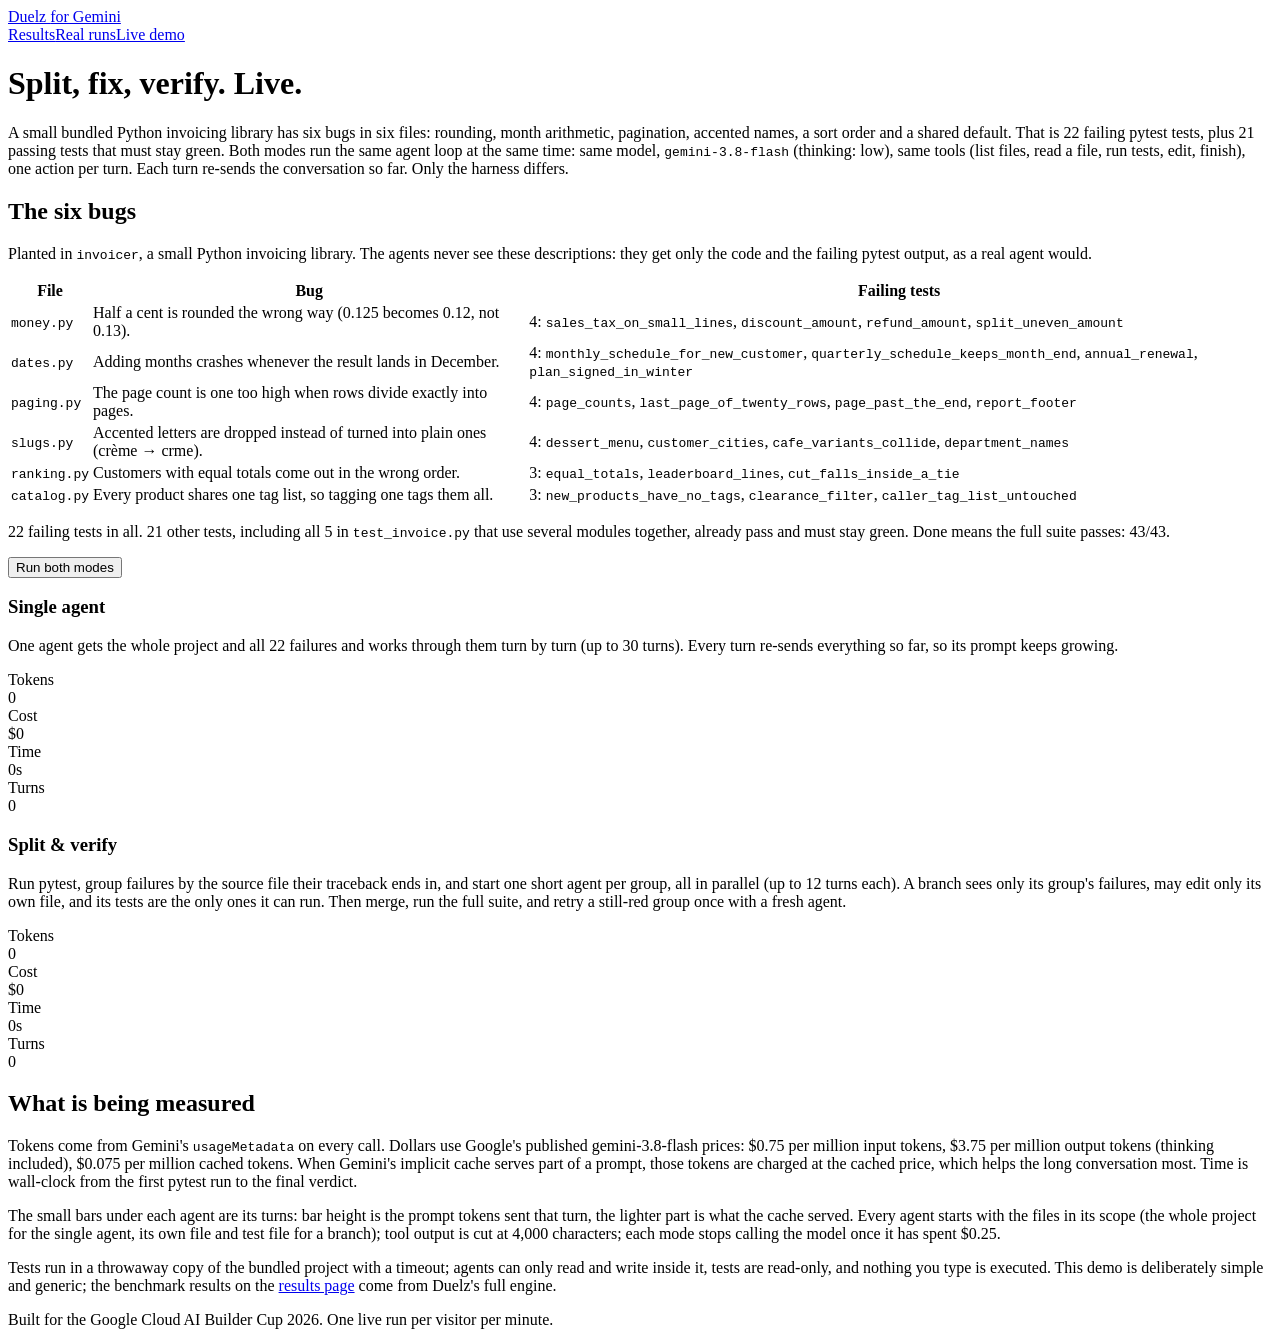
==== app/static/demo.html @ 30a193af "Duelz for Gemini: Google Cloud AI Builder Cup 2026 demo Results page, real-run replays and a live sp" ====
<!doctype html>
<html lang="en">
<head>
<meta charset="utf-8">
<meta name="viewport" content="width=device-width, initial-scale=1">
<title>Duelz Live Demo</title>
<meta name="description" content="One Gemini coding agent versus split-and-verify, live, on a small Python project with six bugs in six files.">
<link rel="stylesheet" href="/static/style.css?v=202610181140">
<link rel="icon" href="data:image/svg+xml,<svg xmlns='http://www.w3.org/2000/svg' viewBox='0 0 16 16'><rect width='16' height='16' rx='4' fill='%232a78d6'/><path d='M4 4h3v8H4zM9 4h3v3H9zm0 5h3v3H9z' fill='white'/></svg>">
</head>
<body>
<header class="top"><div class="wrap">
  <a class="brand" href="/">Duelz <span>for Gemini</span></a>
  <nav><a href="/">Results</a><a href="/replay">Real runs</a><a class="on" href="/demo">Live demo</a></nav>
</div></header>

<main class="wrap">
  <div class="hero">
    <h1>Split, fix, verify. Live.</h1>
    <p class="lede">A small bundled Python invoicing library has six bugs in six files: rounding, month arithmetic,
      pagination, accented names, a sort order and a shared default. That is 22 failing pytest tests, plus 21 passing
      tests that must stay green. Both modes run the same agent loop at the same time: same model,
      <code id="model">gemini-3.8-flash</code><span id="thinking"> (thinking: low)</span>, same tools (list files, read a file, run tests, edit,
      finish), one action per turn. Each turn re-sends the conversation so far. Only the harness differs.</p>
  </div>

  <section class="card" id="bugs-card">
    <h2>The six bugs</h2>
    <p class="sub">Planted in <code>invoicer</code>, a small Python invoicing library. The agents never see these descriptions:
      they get only the code and the failing pytest output, as a real agent would.</p>
    <div class="tbl-wrap"><table class="bugtable">
      <tr><th>File</th><th>Bug</th><th>Failing tests</th></tr><tr><td><code>money.py</code></td><td class="wrap">Half a cent is rounded the wrong way (0.125 becomes 0.12, not 0.13).</td><td class="wrap tests">4: <code>sales_tax_on_small_lines</code>, <code>discount_amount</code>, <code>refund_amount</code>, <code>split_uneven_amount</code></td></tr><tr><td><code>dates.py</code></td><td class="wrap">Adding months crashes whenever the result lands in December.</td><td class="wrap tests">4: <code>monthly_schedule_for_new_customer</code>, <code>quarterly_schedule_keeps_month_end</code>, <code>annual_renewal</code>, <code>plan_signed_in_winter</code></td></tr><tr><td><code>paging.py</code></td><td class="wrap">The page count is one too high when rows divide exactly into pages.</td><td class="wrap tests">4: <code>page_counts</code>, <code>last_page_of_twenty_rows</code>, <code>page_past_the_end</code>, <code>report_footer</code></td></tr><tr><td><code>slugs.py</code></td><td class="wrap">Accented letters are dropped instead of turned into plain ones (crème → crme).</td><td class="wrap tests">4: <code>dessert_menu</code>, <code>customer_cities</code>, <code>cafe_variants_collide</code>, <code>department_names</code></td></tr><tr><td><code>ranking.py</code></td><td class="wrap">Customers with equal totals come out in the wrong order.</td><td class="wrap tests">3: <code>equal_totals</code>, <code>leaderboard_lines</code>, <code>cut_falls_inside_a_tie</code></td></tr><tr><td><code>catalog.py</code></td><td class="wrap">Every product shares one tag list, so tagging one tags them all.</td><td class="wrap tests">3: <code>new_products_have_no_tags</code>, <code>clearance_filter</code>, <code>caller_tag_list_untouched</code></td></tr>
    </table></div>
    <p class="foot">22 failing tests in all. 21 other tests, including all 5 in <code>test_invoice.py</code> that use several modules
      together, already pass and must stay green. Done means the full suite passes: 43/43.</p>
  </section>

  <div class="runbar">
    <button class="btn" id="go">Run both modes</button>
    <span class="status" id="status"></span>
  </div>

  <div class="lanes">
    <div class="lane" id="lane-single">
      <h3>Single agent</h3>
      <p class="desc">One agent gets the whole project and all 22 failures and works through them turn by turn
        (up to <span id="single-turns">30</span> turns). Every turn re-sends everything so far, so its prompt keeps growing.</p>
      <div class="meter">
        <div><div class="k">Tokens</div><div class="v" data-k="tokens">0</div></div>
        <div><div class="k">Cost</div><div class="v" data-k="cost">$0</div></div>
        <div><div class="k">Time</div><div class="v" data-k="time">0s</div></div>
        <div><div class="k">Turns</div><div class="v" data-k="turns">0</div></div>
      </div>
      <ul class="tree"></ul>
      <div class="verdict"></div>
    </div>
    <div class="lane" id="lane-split">
      <h3>Split &amp; verify</h3>
      <p class="desc">Run pytest, group failures by the source file their traceback ends in, and start one short
        agent per group, all in parallel (up to <span id="split-turns">12</span> turns each). A branch sees only its
        group's failures, may edit only its own file, and its tests are the only ones it can run. Then merge, run the
        full suite, and retry a still-red group once with a fresh agent.</p>
      <div class="meter">
        <div><div class="k">Tokens</div><div class="v" data-k="tokens">0</div></div>
        <div><div class="k">Cost</div><div class="v" data-k="cost">$0</div></div>
        <div><div class="k">Time</div><div class="v" data-k="time">0s</div></div>
        <div><div class="k">Turns</div><div class="v" data-k="turns">0</div></div>
      </div>
      <ul class="tree"></ul>
      <div class="verdict"></div>
    </div>
  </div>

  <section class="card compare" id="compare" hidden>
    <h2>This run</h2>
    <div class="tiles" id="cmp-tiles"></div>
    <p class="foot" id="cmp-foot"></p>
  </section>

  <section class="card">
    <h2>What is being measured</h2>
    <p class="sub">Tokens come from Gemini's <code>usageMetadata</code> on every call. Dollars use Google's published
      gemini-3.8-flash prices: <span id="prices">$0.75 per million input tokens, $3.75 per million output tokens
      (thinking included), $0.075 per million cached tokens</span>. When Gemini's implicit cache serves part of a prompt,
      those tokens are charged at the cached price, which helps the long conversation most. Time is wall-clock from the
      first pytest run to the final verdict.</p>
    <p class="sub">The small bars under each agent are its turns: bar height is the prompt tokens sent that turn, the
      lighter part is what the cache served. Every agent starts with the files in its scope (the whole project for the
      single agent, its own file and test file for a branch); tool output is cut at <span id="outcap">4,000</span>
      characters; each mode stops calling the model once it has spent <span id="cap">$0.25</span>.</p>
    <p class="sub">Tests run in a throwaway copy of the bundled project with a timeout; agents can only read and write
      inside it, tests are read-only, and nothing you type is executed. This demo is deliberately simple and generic;
      the benchmark results on the <a href="/">results page</a> come from Duelz's full engine.</p>
  </section>
  <footer>Built for the Google Cloud AI Builder Cup 2026. One live run per visitor per minute.</footer>
</main>
<script src="/static/demo.js?v=202610181140"></script>
</body>
</html>
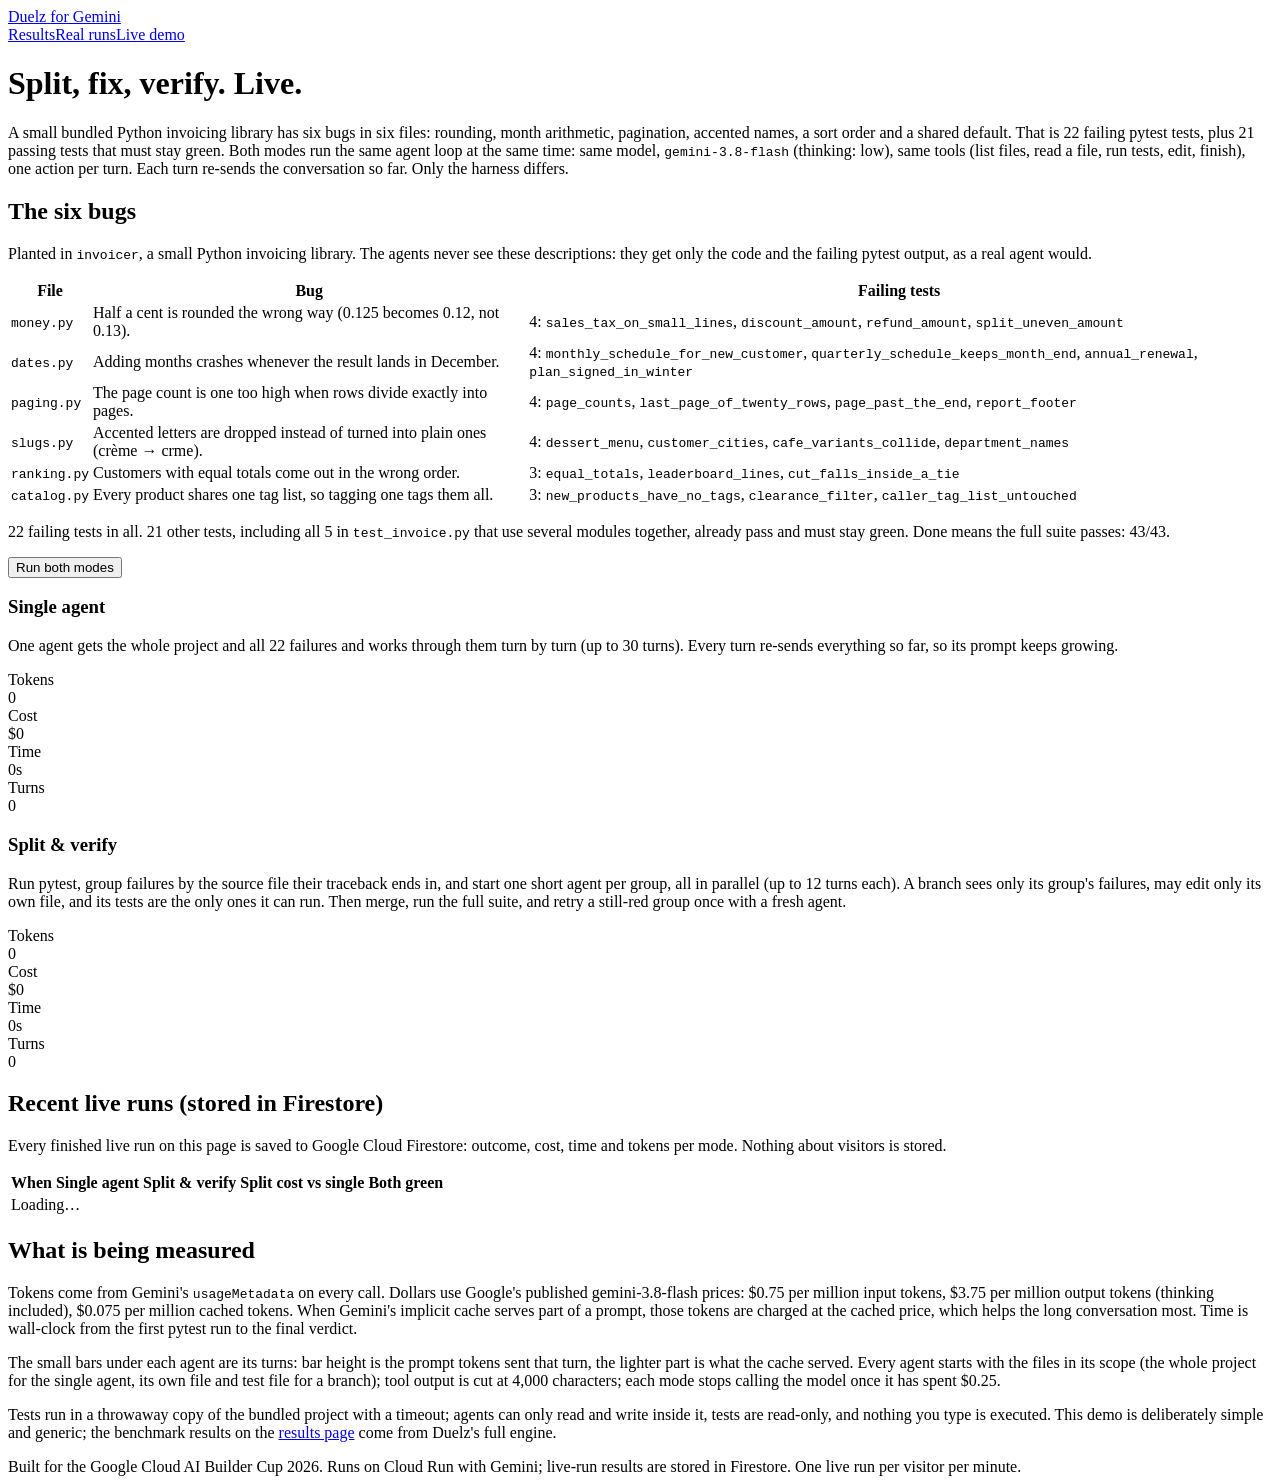
==== commit 43bb2219: "Store live-run results in Firestore; Recent live runs panel and GET /api/runs Each finished live run" ====
--- a/app/static/demo.html
+++ b/app/static/demo.html
@@ -5,7 +5,7 @@
 <meta name="viewport" content="width=device-width, initial-scale=1">
 <title>Duelz Live Demo</title>
 <meta name="description" content="One Gemini coding agent versus split-and-verify, live, on a small Python project with six bugs in six files.">
-<link rel="stylesheet" href="/static/style.css?v=202610181140">
+<link rel="stylesheet" href="/static/style.css?v=202610181900">
 <link rel="icon" href="data:image/svg+xml,<svg xmlns='http://www.w3.org/2000/svg' viewBox='0 0 16 16'><rect width='16' height='16' rx='4' fill='%232a78d6'/><path d='M4 4h3v8H4zM9 4h3v3H9zm0 5h3v3H9z' fill='white'/></svg>">
 </head>
 <body>
@@ -77,6 +77,17 @@
     <p class="foot" id="cmp-foot"></p>
   </section>
 
+  <section class="card" id="history">
+    <h2>Recent live runs <span class="h2-note">(stored in Firestore)</span></h2>
+    <p class="sub">Every finished live run on this page is saved to Google Cloud Firestore: outcome, cost,
+      time and tokens per mode. Nothing about visitors is stored.</p>
+    <div class="tbl-wrap"><table class="histtable">
+      <thead><tr><th>When</th><th>Single agent</th><th>Split &amp; verify</th><th>Split cost vs single</th><th>Both green</th></tr></thead>
+      <tbody id="hist-rows"><tr><td colspan="5" class="empty">Loading…</td></tr></tbody>
+    </table></div>
+    <p class="foot" id="hist-agg"></p>
+  </section>
+
   <section class="card">
     <h2>What is being measured</h2>
     <p class="sub">Tokens come from Gemini's <code>usageMetadata</code> on every call. Dollars use Google's published
@@ -92,8 +103,8 @@
       inside it, tests are read-only, and nothing you type is executed. This demo is deliberately simple and generic;
       the benchmark results on the <a href="/">results page</a> come from Duelz's full engine.</p>
   </section>
-  <footer>Built for the Google Cloud AI Builder Cup 2026. One live run per visitor per minute.</footer>
+  <footer>Built for the Google Cloud AI Builder Cup 2026. Runs on Cloud Run with Gemini; live-run results are stored in Firestore. One live run per visitor per minute.</footer>
 </main>
-<script src="/static/demo.js?v=202610181140"></script>
+<script src="/static/demo.js?v=202610181900"></script>
 </body>
 </html>
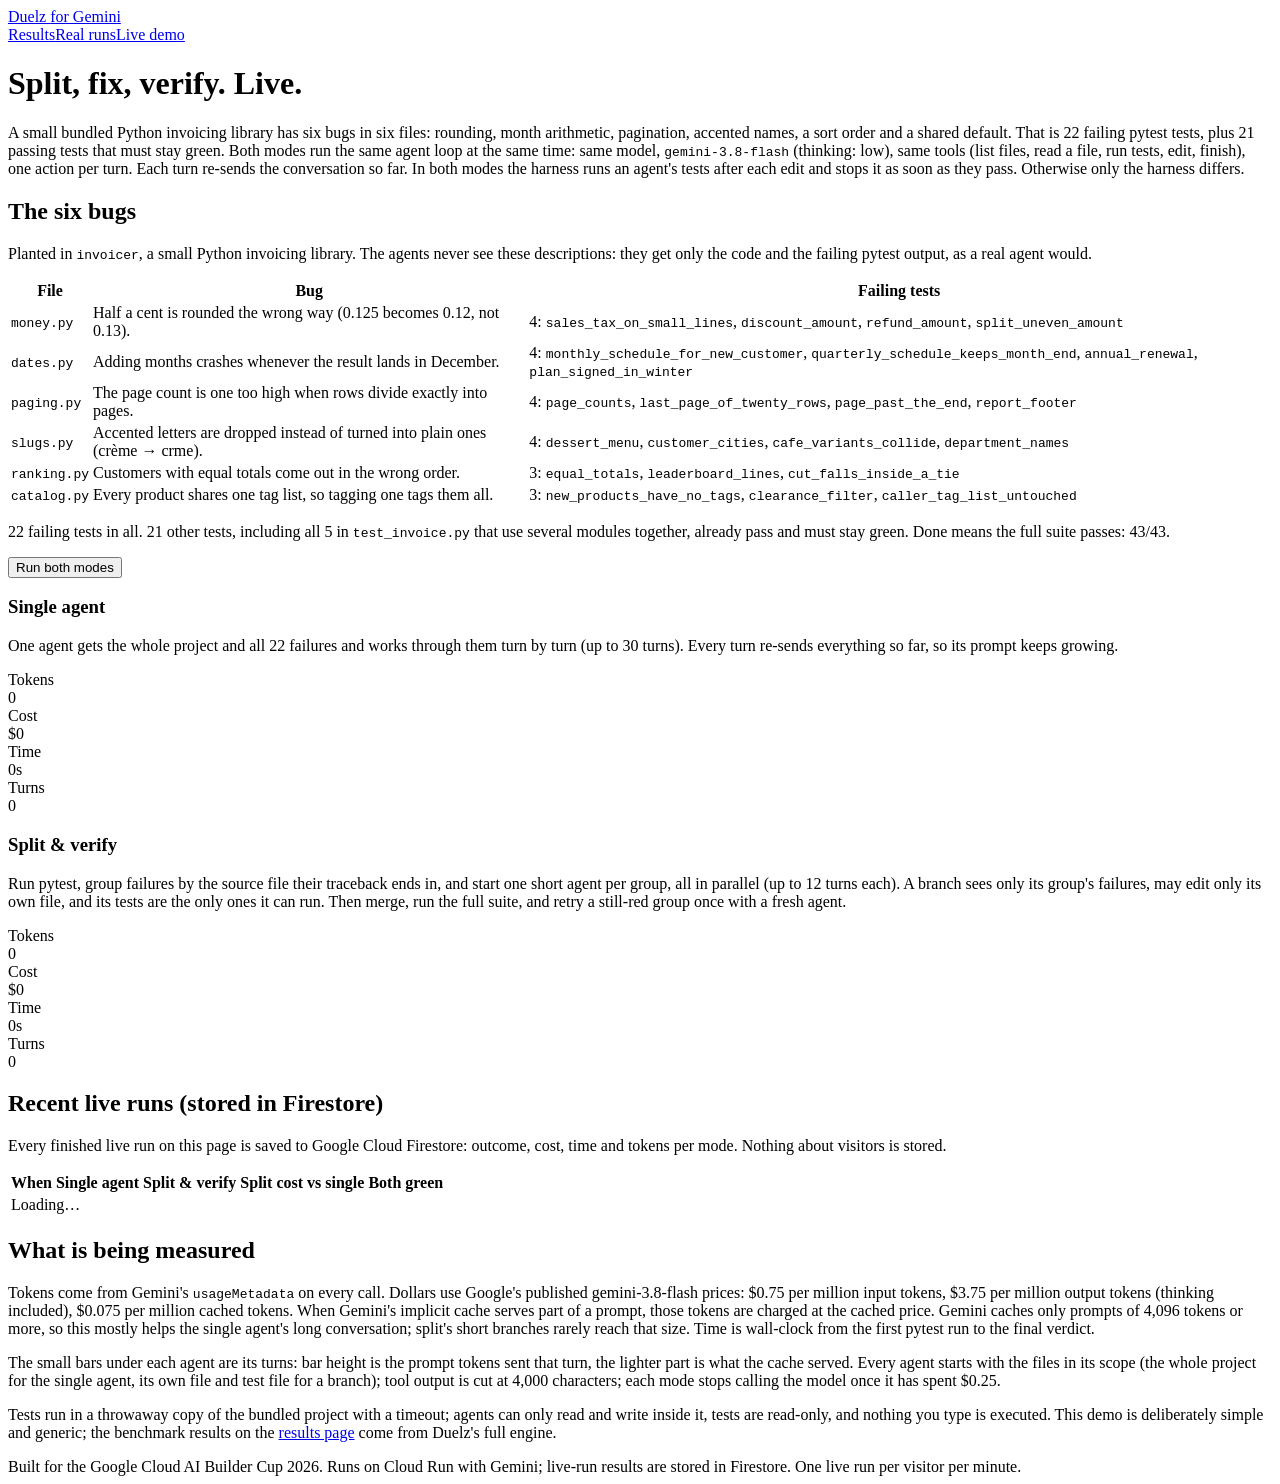
==== commit e52ca1fa: "Stop each agent as soon as its tests pass; reliable run history; honest cache note - Both modes: aft" ====
--- a/app/static/demo.html
+++ b/app/static/demo.html
@@ -5,7 +5,7 @@
 <meta name="viewport" content="width=device-width, initial-scale=1">
 <title>Duelz Live Demo</title>
 <meta name="description" content="One Gemini coding agent versus split-and-verify, live, on a small Python project with six bugs in six files.">
-<link rel="stylesheet" href="/static/style.css?v=202610181900">
+<link rel="stylesheet" href="/static/style.css?v=202610182000">
 <link rel="icon" href="data:image/svg+xml,<svg xmlns='http://www.w3.org/2000/svg' viewBox='0 0 16 16'><rect width='16' height='16' rx='4' fill='%232a78d6'/><path d='M4 4h3v8H4zM9 4h3v3H9zm0 5h3v3H9z' fill='white'/></svg>">
 </head>
 <body>
@@ -21,7 +21,9 @@
       pagination, accented names, a sort order and a shared default. That is 22 failing pytest tests, plus 21 passing
       tests that must stay green. Both modes run the same agent loop at the same time: same model,
       <code id="model">gemini-3.8-flash</code><span id="thinking"> (thinking: low)</span>, same tools (list files, read a file, run tests, edit,
-      finish), one action per turn. Each turn re-sends the conversation so far. Only the harness differs.</p>
+      finish), one action per turn. Each turn re-sends the conversation so far.<span id="stop-rule"> In both modes the
+      harness runs an agent's tests after each edit and stops it as soon as they pass.</span> Otherwise only the
+      harness differs.</p>
   </div>
 
   <section class="card" id="bugs-card">
@@ -93,7 +95,8 @@
     <p class="sub">Tokens come from Gemini's <code>usageMetadata</code> on every call. Dollars use Google's published
       gemini-3.8-flash prices: <span id="prices">$0.75 per million input tokens, $3.75 per million output tokens
       (thinking included), $0.075 per million cached tokens</span>. When Gemini's implicit cache serves part of a prompt,
-      those tokens are charged at the cached price, which helps the long conversation most. Time is wall-clock from the
+      those tokens are charged at the cached price. Gemini caches only prompts of 4,096 tokens or more, so this mostly
+      helps the single agent's long conversation; split's short branches rarely reach that size. Time is wall-clock from the
       first pytest run to the final verdict.</p>
     <p class="sub">The small bars under each agent are its turns: bar height is the prompt tokens sent that turn, the
       lighter part is what the cache served. Every agent starts with the files in its scope (the whole project for the
@@ -105,6 +108,6 @@
   </section>
   <footer>Built for the Google Cloud AI Builder Cup 2026. Runs on Cloud Run with Gemini; live-run results are stored in Firestore. One live run per visitor per minute.</footer>
 </main>
-<script src="/static/demo.js?v=202610181900"></script>
+<script src="/static/demo.js?v=202611072400"></script>
 </body>
 </html>
